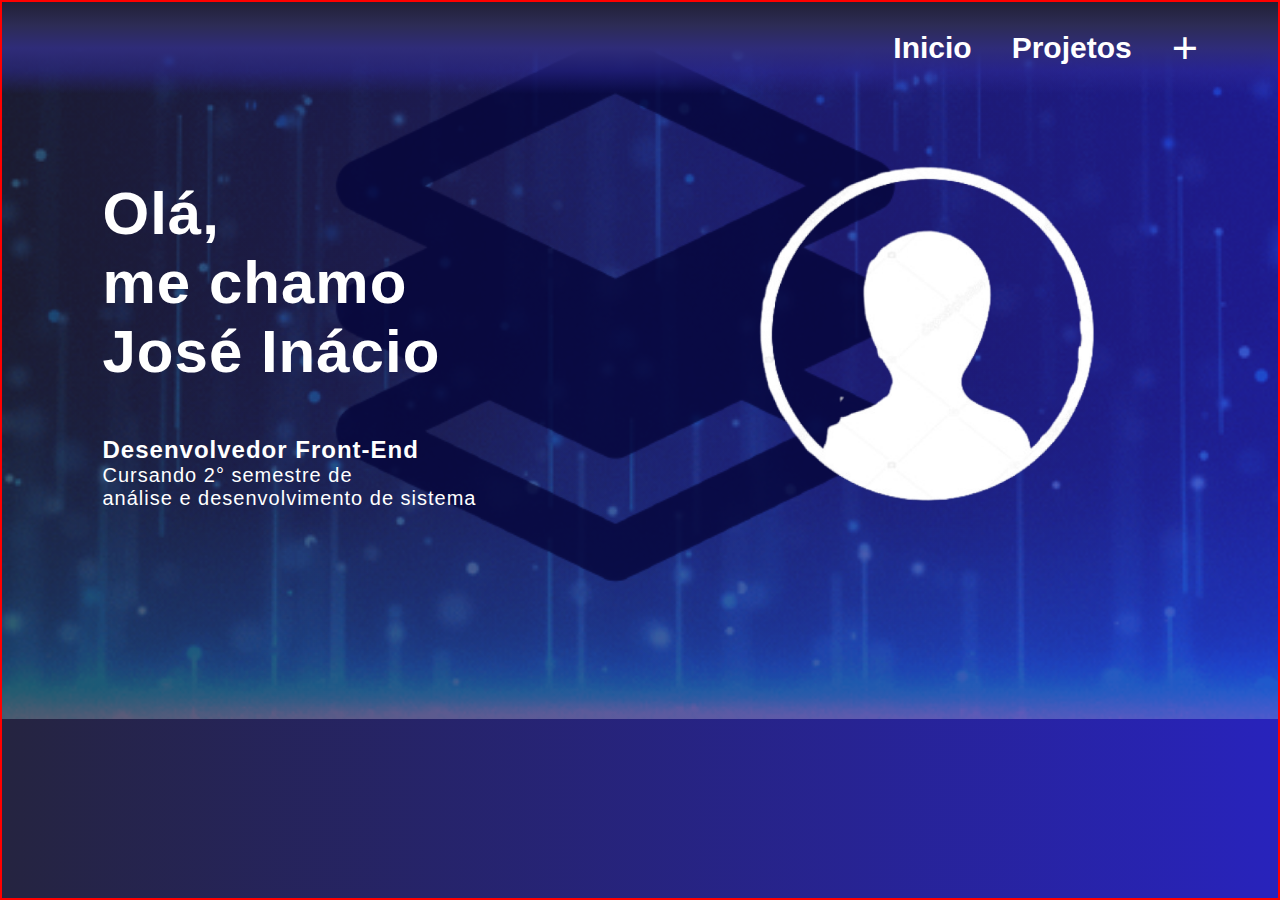
==== index.html @ 20c29354 "Header" ====
<!DOCTYPE html>
<html lang="en">
<head>
    <meta charset="UTF-8">
    <meta name="viewport" content="width=device-width, initial-scale=1.0">
    <title>José Inácio</title>
    <link rel="icon" type="image/x-icon" href="SRC/IMG/favicon.png">

    <link rel="stylesheet" href="SRC/CSS/reset.css">
    <link rel="stylesheet" href="SRC/CSS/inicio.css">
</head>
<body>
    <div class="fundo">
        <img class="img1" src="SRC/IMG/giphy1.gif">
        <img class="img2" src="SRC/IMG/bgBlue.png">
        
    </div>
    <header>
        <nav>
            <ul class="menu">
                <li><a href="#">Inicio</a></li>
                <li><a href="#">Projetos</a></li>
                <li><a href="#">+</a></li>
            </ul>
        </nav>
        <div class="intro">
            <div class="texto">
                <h1>Olá,<br>
                     me chamo José Inácio</h1>
                <h2>Desenvolvedor Front-End</h2>
                <p>Cursando 2° semestre de<br>
                     análise e desenvolvimento de sistema</p>
            </div>
            <div class="perfil">
                <img src="SRC/IMG/perfil1.png">
            </div>
        </div>
    </header>
    
</body>
</html>
---- SRC/CSS/inicio.css ----
/*barra de menu*/
nav{
    position: sticky;
    top: 0;
    background-image: linear-gradient(
        to bottom,
        #212036,
        #2d2c55,
        #2f2c79,
        rgba(48, 44, 155, 0.5),
        rgba(40, 35, 188, 0));
    display: flex;
    align-items: center;
    justify-content: end;
    padding: 20px 80px;
}
.menu{
    display: flex;
    align-items: center;
    justify-content: space-between;
    gap: 40px;
    font-size: 30px;
}
.menu li a{
    font-weight: 600;
}
.menu li:nth-child(3) a{
    font-size: 45px;
    font-weight: 500;
}

/* header */
header{
    border: 2px solid red;
    position: absolute;
    top: 0;
    height: 100vh;
    width: 100%;
}

.intro{
    display: flex;
    align-items: center;
    justify-content: space-around;
}

h1,h2,p{
    word-wrap: break-word;
    letter-spacing: 1px;
}
h1{
    width: 350px;
    font-size: 60px;
    margin-bottom: 50px;
}
p{
    font-size: 20px;
}

.perfil{
    height: 500px;
    aspect-ratio: 1;
}
.perfil img{
    width: 100%;
    height: auto;
}
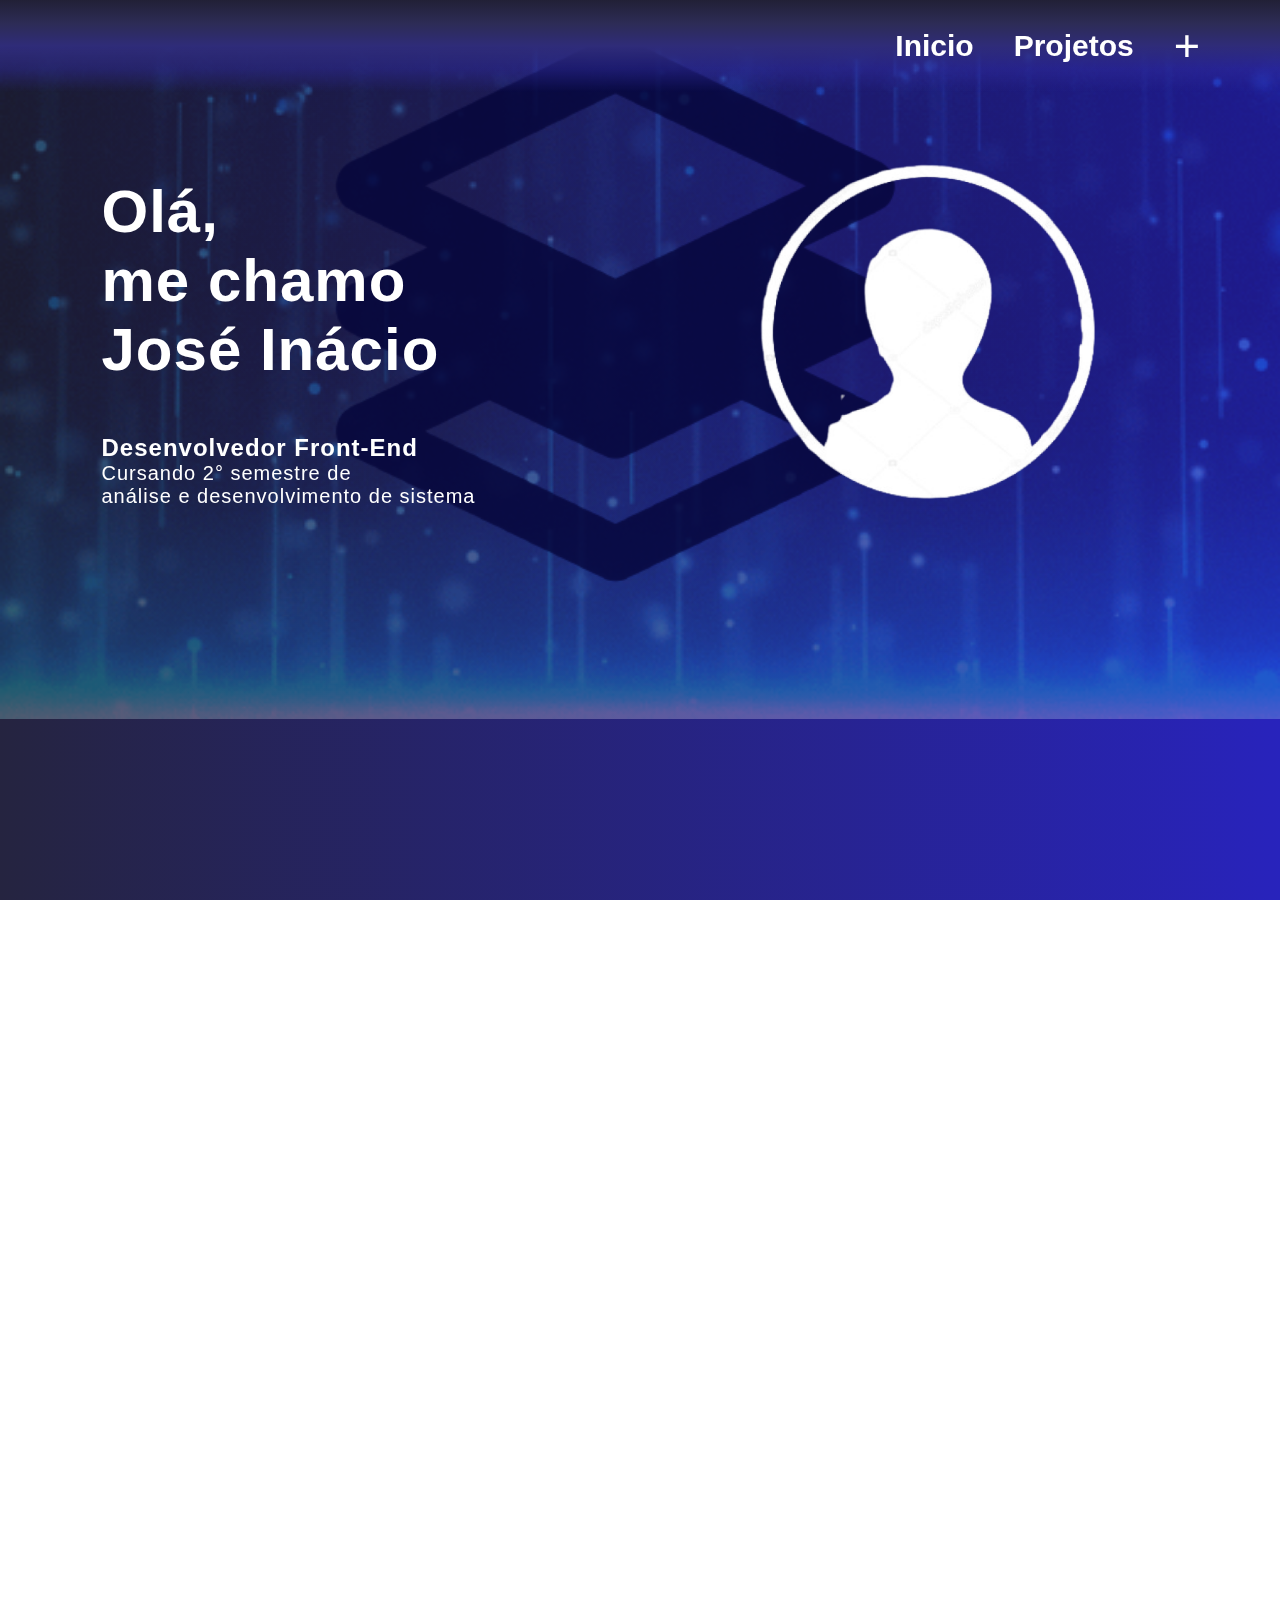
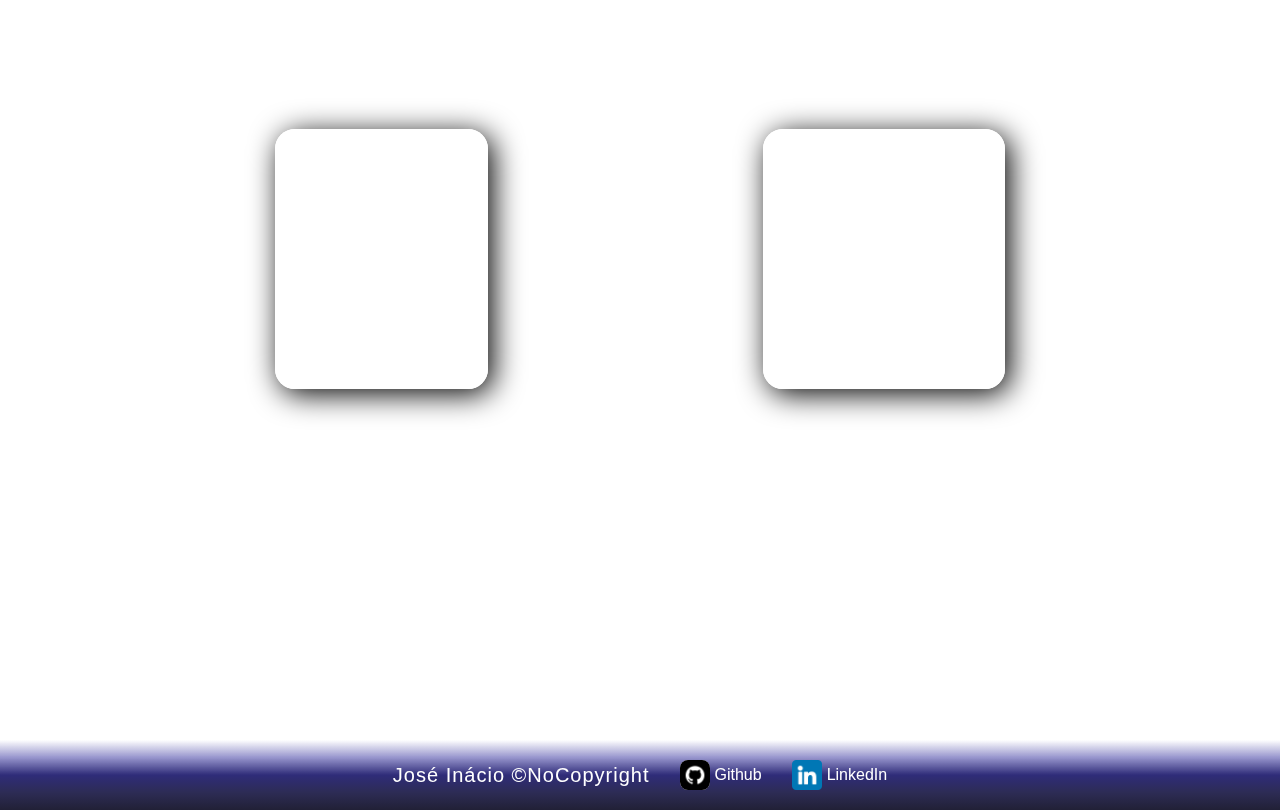
==== commit 36e8bd7d: "home" ====
--- a/index.html
+++ b/index.html
@@ -1,5 +1,5 @@
 <!DOCTYPE html>
-<html lang="en">
+<html lang="pt-br">
 <head>
     <meta charset="UTF-8">
     <meta name="viewport" content="width=device-width, initial-scale=1.0">
@@ -36,6 +36,52 @@
             </div>
         </div>
     </header>
-    
+    <main>
+
+        <section class="sobre">
+            <h2>Um pouco sobre...</h2>
+            <p>Me chamo José Inácio, atualmente estudante de análise e desenvolvimento de sistemas na instituição Faculdade-Senac, formado em informática e gestão profissional pela intituição IFP Taguatinga e até então desenvolvedor Front-end.<br><br>
+
+            Sou uma pessoa otimista e resiliente, gosto de aprender e desenvolver minhas habilidades projetando e concluindo desafios de forma que possa conhecer e descobrir coisas novas.</p>
+        </section>
+
+        <section class="comp">
+            <h2>Competências</h2>
+            <div class="skills">
+                <div class="hard">
+                    <h3>Hard Skills</h3>
+                    <ul>
+                        <li>Pacote Office</li>
+                        <li>informática</li>
+                        <li>HTML</li>
+                        <li>CSS</li>
+                        <li>Javascript</li>
+                        <li>PHP</li>
+                    </ul>
+                </div>
+
+                <div class="soft">
+                    <h3>Soft Skills</h3>
+                    <ul>
+                        <li>Aprendo Rápido</li>
+                        <li>Proativo</li>
+                        <li>Criativo</li>
+                        <li>Organizado</li>
+                    </ul>
+                </div>
+            </div>
+        </section>
+    </main>
+    <footer>
+        <p>José Inácio &copy;NoCopyright</p>
+        <a href="https://github.com/Jinacio23">
+            <img class="gbg" src="SRC/IMG/github.png" alt="Github">
+            <span>Github</span>
+        </a>
+        <a href="https://www.linkedin.com/in/jos%C3%A9-in%C3%A1cio-277a62264/">
+            <img src="SRC/IMG/linkedin.png" alt="LinkedIn">
+            <span>LinkedIn</span>
+        </a>       
+    </footer>
 </body>
 </html>--- a/SRC/CSS/inicio.css
+++ b/SRC/CSS/inicio.css
@@ -31,7 +31,7 @@
 
 /* header */
 header{
-    border: 2px solid red;
+    /* border: 2px solid red; */
     position: absolute;
     top: 0;
     height: 100vh;
@@ -65,3 +65,89 @@
     width: 100%;
     height: auto;
 }
+
+/* Sobre */
+.sobre{
+    height: 80vh;
+    width: 100%;
+    text-align: center;
+    padding: 70px 150px 80px;
+}
+.sobre h2{
+    margin-bottom: 75px;
+    font-size: 30px;
+}
+.sobre p{
+    font-size: 25px;
+}
+
+/* Competências */
+.comp{
+    text-align: center;
+    height: 80vh;
+}
+
+.comp h2{
+    margin-bottom: 75px;
+    font-size: 30px;
+    text-decoration: underline;
+}
+
+.skills{
+    display: flex;
+    align-items: flex-start;
+    justify-content: space-evenly;
+}
+.skills div{
+    border: 2px solid #fff;
+    border-radius: 20px;
+    box-shadow: 5px 5px 30px #000;
+    padding: 20px;
+    min-height: 260px;
+}
+
+.skills div h3{
+    text-align: center;
+    font-weight: 500;
+    letter-spacing: 1px;
+    margin-bottom: 20px;
+    font-size: 28px;
+}
+
+.skills div ul li{
+    text-align: start;
+    list-style: inside;
+    font-size: 23px;
+}
+
+/* Footer */
+footer{
+    background-image: linear-gradient(
+        to top,
+        #212036,
+        #2d2c55,
+        #2f2c79,
+        rgba(48, 44, 155, 0.5),
+        rgba(40, 35, 188, 0));
+    display: flex;
+    align-items: center;
+    justify-content: center;
+    gap: 30px;
+    padding: 20px;
+}
+footer a{
+    display: flex;
+    align-items: center;
+    gap: 5px;
+}
+footer a .gbg{
+    width: 30px;
+    height: 30px;
+    background-color: #fff;
+    border-radius: 8px;
+}
+
+footer a img{
+    width: 30px;
+    height: auto;
+}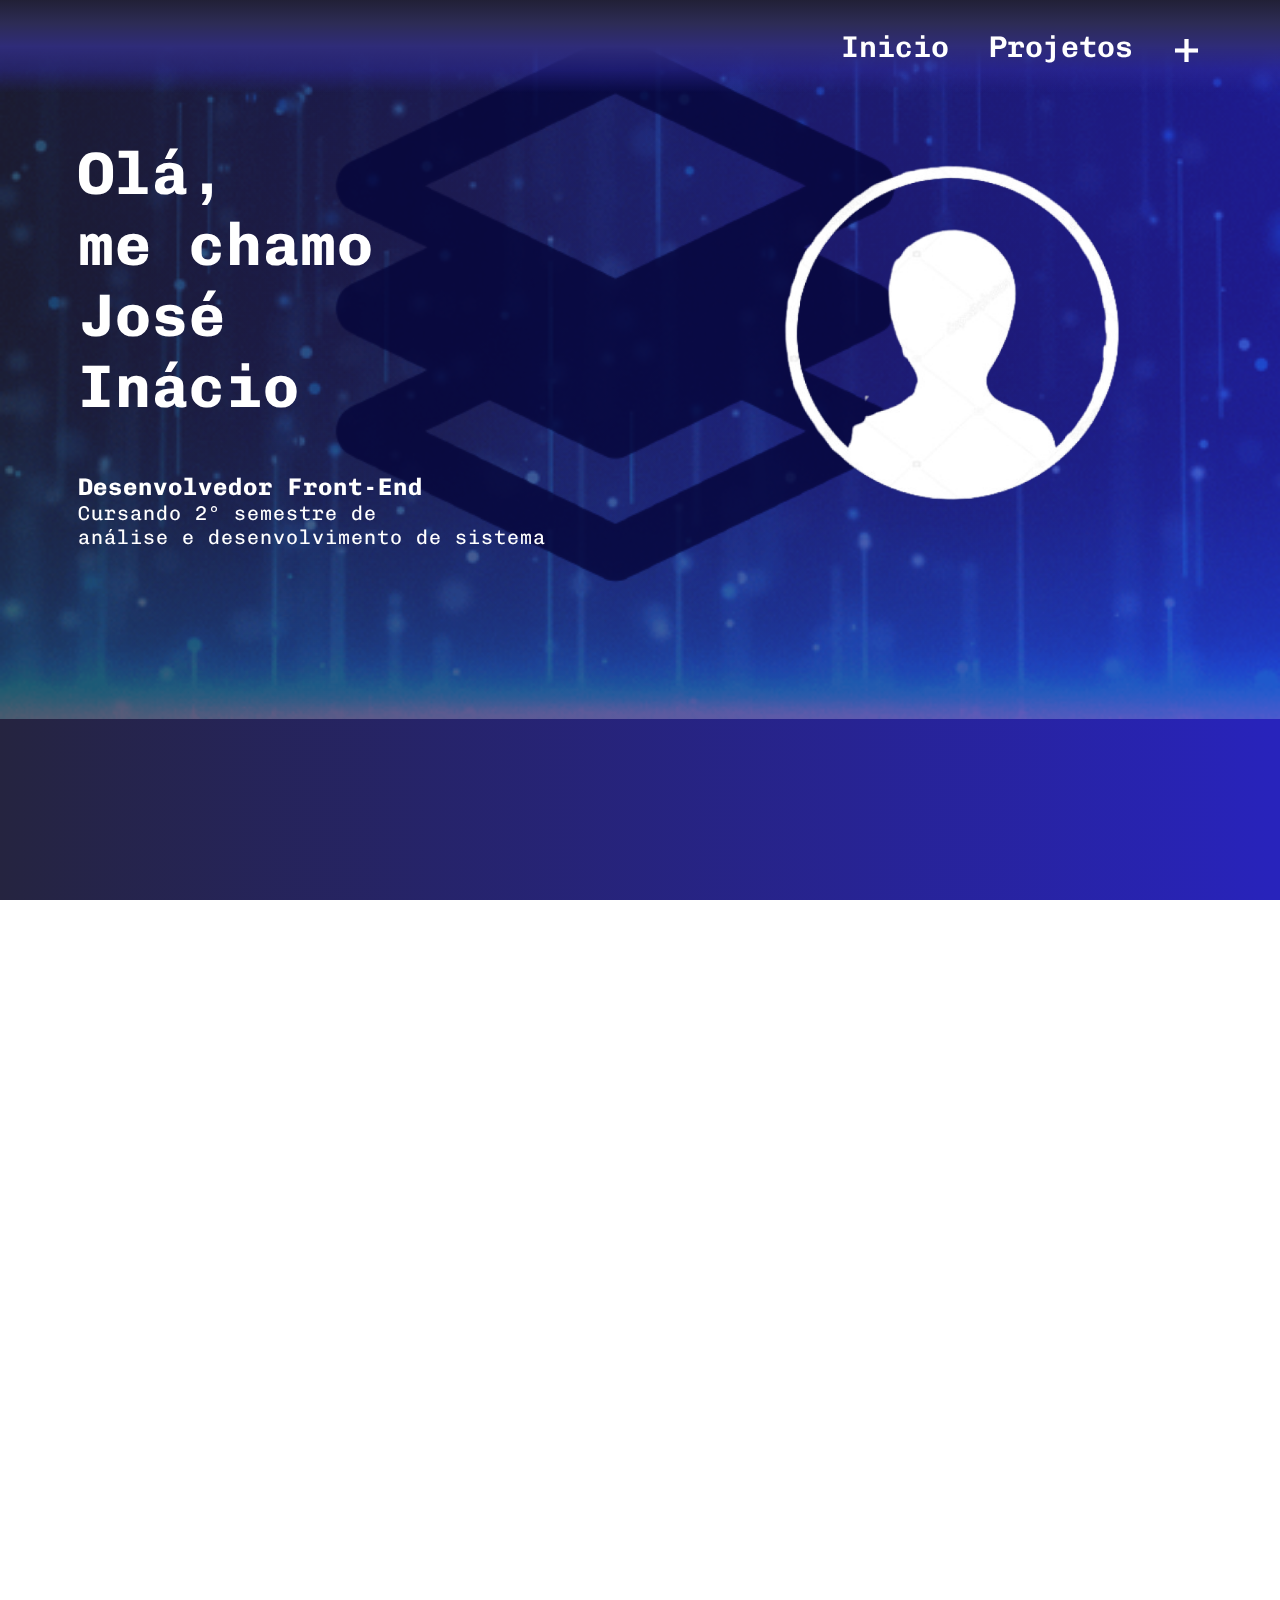
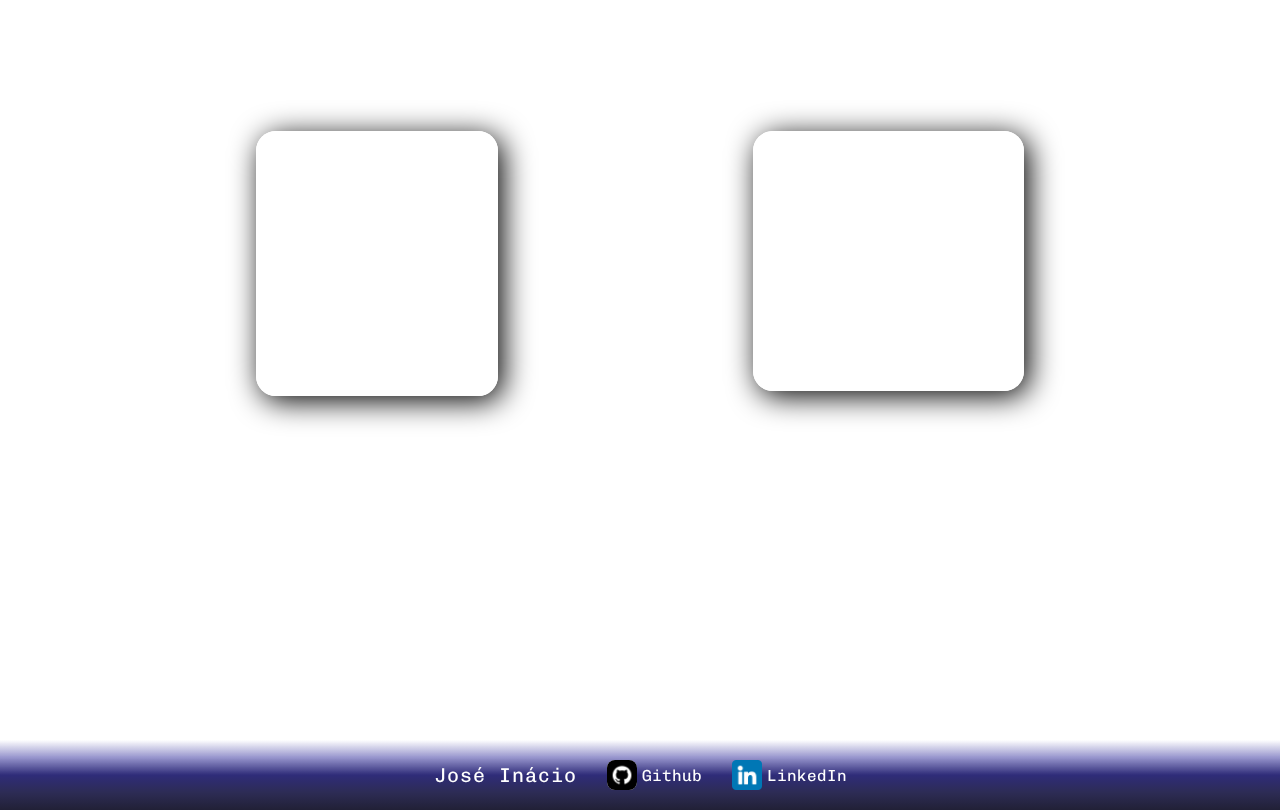
==== commit 8b93b415: "projetos" ====
--- a/index.html
+++ b/index.html
@@ -1,35 +1,43 @@
 <!DOCTYPE html>
 <html lang="pt-br">
+
 <head>
     <meta charset="UTF-8">
     <meta name="viewport" content="width=device-width, initial-scale=1.0">
     <title>José Inácio</title>
     <link rel="icon" type="image/x-icon" href="SRC/IMG/favicon.png">
 
+    <link rel="preconnect" href="https://fonts.googleapis.com">
+    <link rel="preconnect" href="https://fonts.gstatic.com" crossorigin>
+    <link href="https://fonts.googleapis.com/css2?family=Chivo+Mono:ital,wght@0,100..900;1,100..900&display=swap"
+    rel="stylesheet">
+
     <link rel="stylesheet" href="SRC/CSS/reset.css">
+    <link rel="stylesheet" href="SRC/CSS/menu.css">
     <link rel="stylesheet" href="SRC/CSS/inicio.css">
 </head>
+
 <body>
     <div class="fundo">
         <img class="img1" src="SRC/IMG/giphy1.gif">
         <img class="img2" src="SRC/IMG/bgBlue.png">
-        
+
     </div>
     <header>
         <nav>
             <ul class="menu">
-                <li><a href="#">Inicio</a></li>
-                <li><a href="#">Projetos</a></li>
-                <li><a href="#">+</a></li>
+                <li><a href="index.html">Inicio</a></li>
+                <li><a href="SRC/PAGES/projs.html">Projetos</a></li>
+                <li><a href="contatos.html">+</a></li>
             </ul>
         </nav>
         <div class="intro">
             <div class="texto">
                 <h1>Olá,<br>
-                     me chamo José Inácio</h1>
+                    me chamo José Inácio</h1>
                 <h2>Desenvolvedor Front-End</h2>
                 <p>Cursando 2° semestre de<br>
-                     análise e desenvolvimento de sistema</p>
+                    análise e desenvolvimento de sistema</p>
             </div>
             <div class="perfil">
                 <img src="SRC/IMG/perfil1.png">
@@ -40,9 +48,12 @@
 
         <section class="sobre">
             <h2>Um pouco sobre...</h2>
-            <p>Me chamo José Inácio, atualmente estudante de análise e desenvolvimento de sistemas na instituição Faculdade-Senac, formado em informática e gestão profissional pela intituição IFP Taguatinga e até então desenvolvedor Front-end.<br><br>
+            <p>Me chamo José Inácio, atualmente estudante de análise e desenvolvimento de sistemas na instituição
+                Faculdade-Senac, formado em informática e gestão profissional pela intituição IFP Taguatinga e até então
+                desenvolvedor Front-end.<br><br>
 
-            Sou uma pessoa otimista e resiliente, gosto de aprender e desenvolver minhas habilidades projetando e concluindo desafios de forma que possa conhecer e descobrir coisas novas.</p>
+                Sou uma pessoa otimista e resiliente, gosto de aprender e desenvolver minhas habilidades projetando e
+                concluindo desafios de forma que possa conhecer e descobrir coisas novas.</p>
         </section>
 
         <section class="comp">
@@ -73,7 +84,7 @@
         </section>
     </main>
     <footer>
-        <p>José Inácio &copy;NoCopyright</p>
+        <p>José Inácio</p>
         <a href="https://github.com/Jinacio23">
             <img class="gbg" src="SRC/IMG/github.png" alt="Github">
             <span>Github</span>
@@ -81,7 +92,8 @@
         <a href="https://www.linkedin.com/in/jos%C3%A9-in%C3%A1cio-277a62264/">
             <img src="SRC/IMG/linkedin.png" alt="LinkedIn">
             <span>LinkedIn</span>
-        </a>       
+        </a>
     </footer>
 </body>
+
 </html>--- a/SRC/CSS/menu.css
+++ b/SRC/CSS/menu.css
@@ -0,0 +1,37 @@
+nav{
+    position: sticky;
+    top: 0;
+    background-image: linear-gradient(
+        to bottom,
+        #212036,
+        #2d2c55,
+        #2f2c79,
+        rgba(48, 44, 155, 0.5),
+        rgba(40, 35, 188, 0));
+    display: flex;
+    align-items: center;
+    justify-content: end;
+    padding: 20px 80px;
+    
+}
+.menu{
+    display: flex;
+    align-items: center;
+    justify-content: space-between;
+    gap: 40px;
+    font-size: 30px;
+}
+.menu li a{
+    font-weight: 600;
+}
+.menu li:nth-child(3) a{
+    font-size: 45px;
+    font-weight: 500;
+}
+
+/* header / Barra de navegação*/
+.side{
+    position: absolute;
+    top: 0;
+    width: 100%;
+}--- a/SRC/CSS/inicio.css
+++ b/SRC/CSS/inicio.css
@@ -1,37 +1,10 @@
-/*barra de menu*/
-nav{
-    position: sticky;
-    top: 0;
-    background-image: linear-gradient(
-        to bottom,
-        #212036,
-        #2d2c55,
-        #2f2c79,
-        rgba(48, 44, 155, 0.5),
-        rgba(40, 35, 188, 0));
-    display: flex;
-    align-items: center;
-    justify-content: end;
-    padding: 20px 80px;
-}
-.menu{
-    display: flex;
-    align-items: center;
-    justify-content: space-between;
-    gap: 40px;
-    font-size: 30px;
-}
-.menu li a{
-    font-weight: 600;
-}
-.menu li:nth-child(3) a{
-    font-size: 45px;
-    font-weight: 500;
+/* background */
+.fundo{
+    height: 100%;
 }
 
 /* header */
 header{
-    /* border: 2px solid red; */
     position: absolute;
     top: 0;
     height: 100vh;
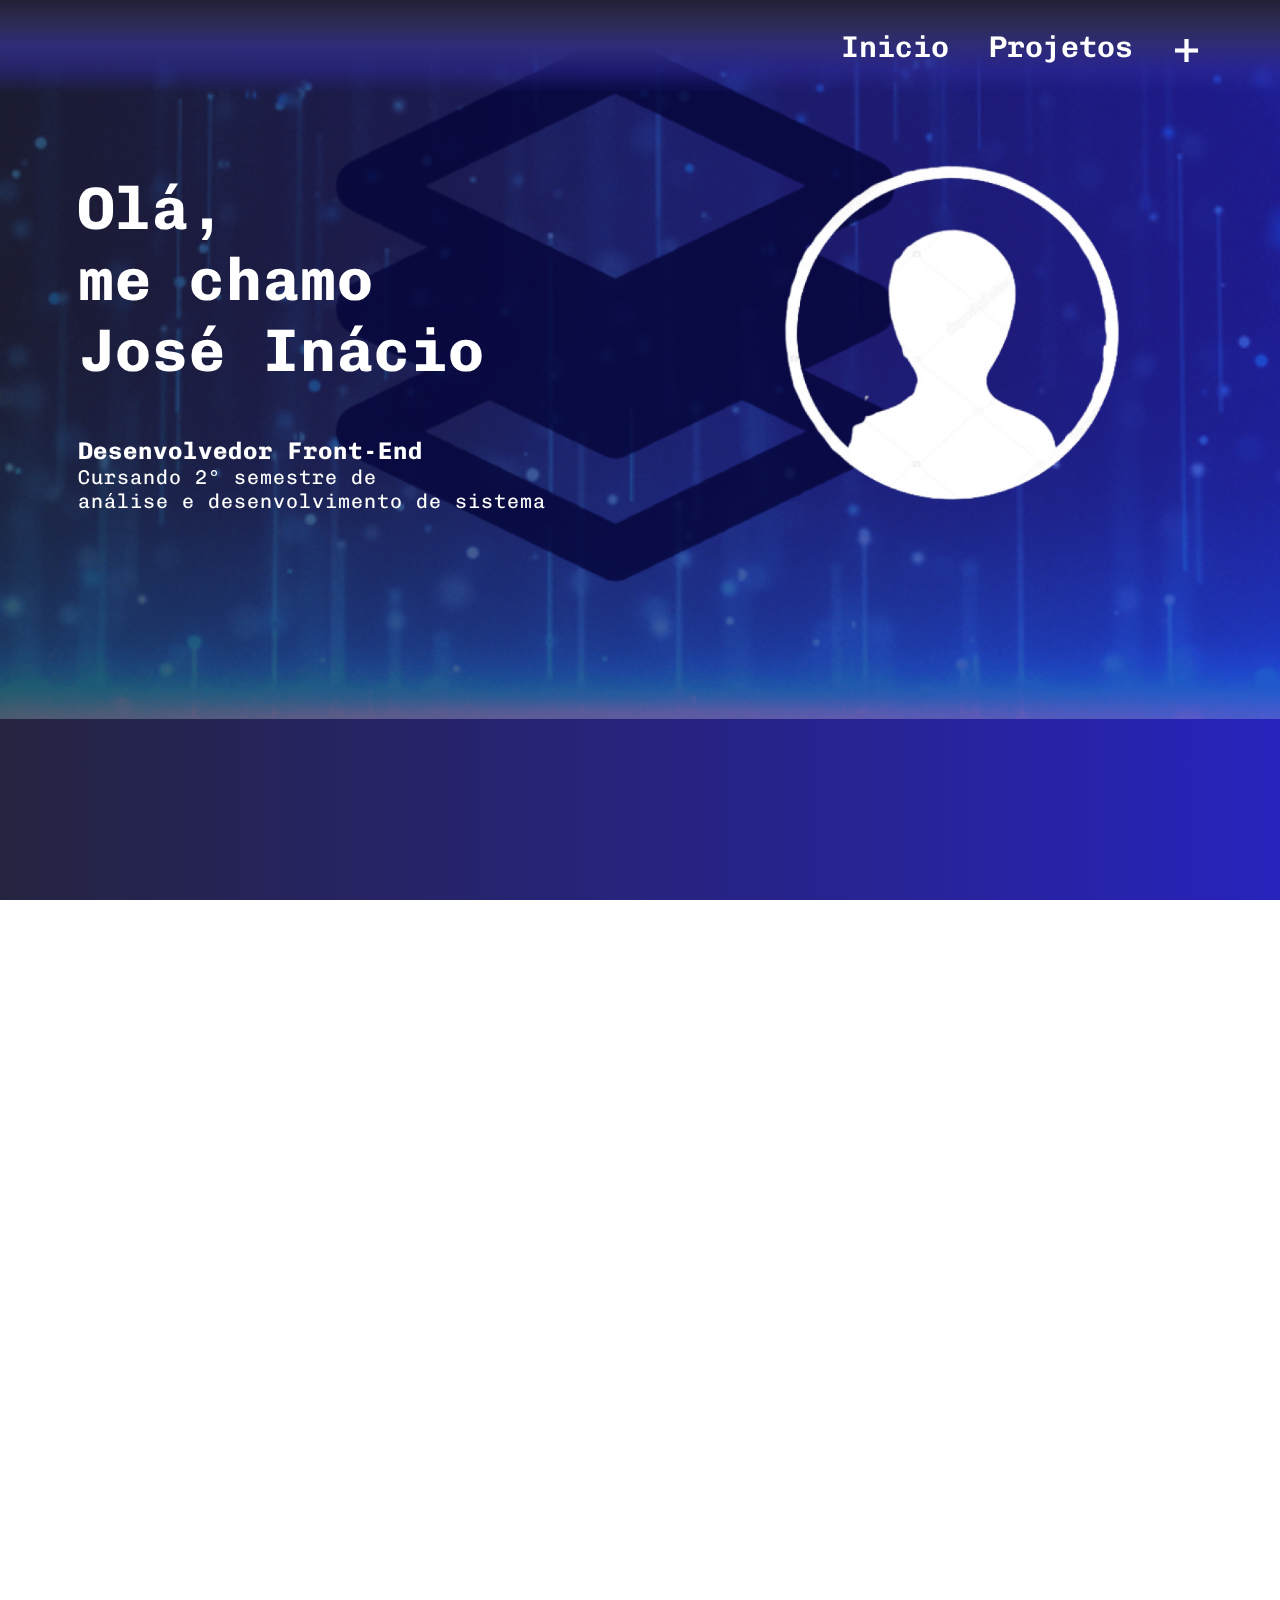
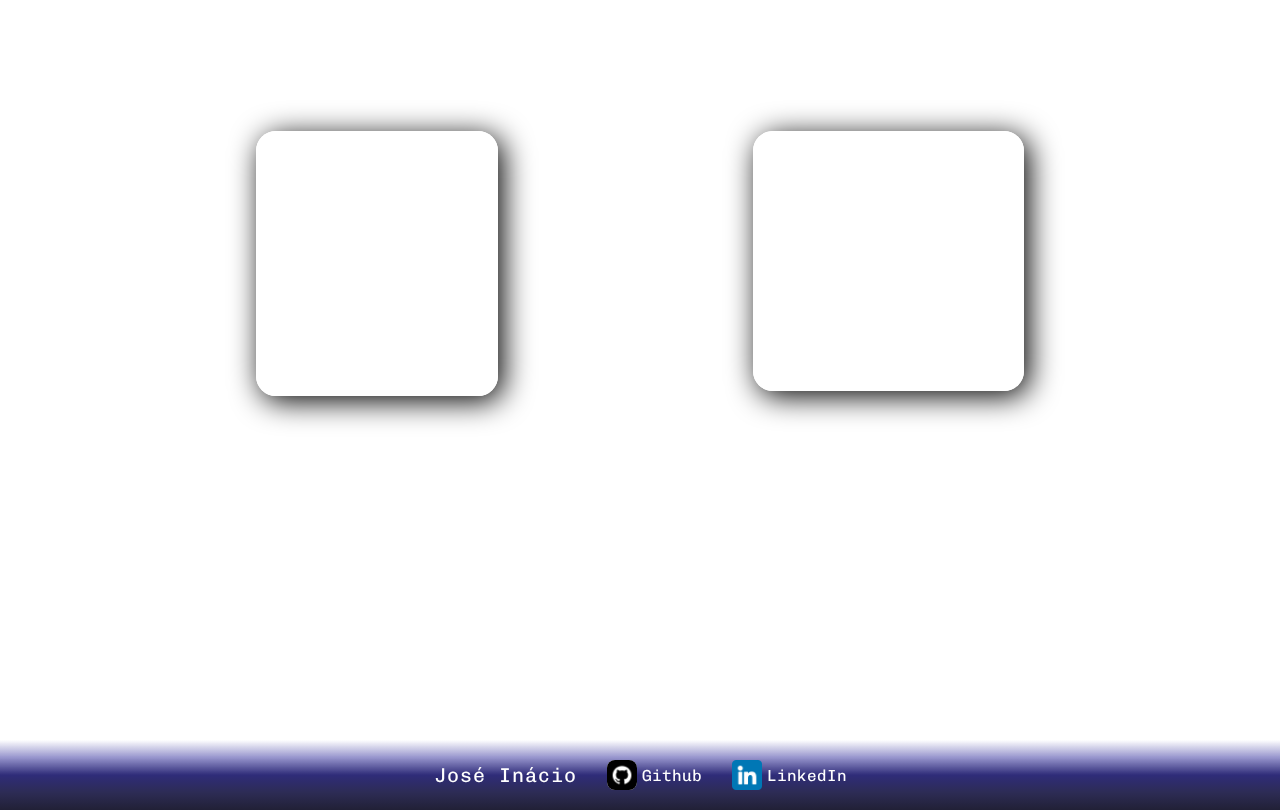
==== commit 2cff1a4f: "contato" ====
--- a/index.html
+++ b/index.html
@@ -15,6 +15,7 @@
     <link rel="stylesheet" href="SRC/CSS/reset.css">
     <link rel="stylesheet" href="SRC/CSS/menu.css">
     <link rel="stylesheet" href="SRC/CSS/inicio.css">
+    <link rel="stylesheet" href="SRC/CSS/footer.css">
 </head>
 
 <body>
--- a/SRC/CSS/inicio.css
+++ b/SRC/CSS/inicio.css
@@ -22,7 +22,7 @@
     letter-spacing: 1px;
 }
 h1{
-    width: 350px;
+    width: 410px;
     font-size: 60px;
     margin-bottom: 50px;
 }
@@ -91,36 +91,4 @@
     text-align: start;
     list-style: inside;
     font-size: 23px;
-}
-
-/* Footer */
-footer{
-    background-image: linear-gradient(
-        to top,
-        #212036,
-        #2d2c55,
-        #2f2c79,
-        rgba(48, 44, 155, 0.5),
-        rgba(40, 35, 188, 0));
-    display: flex;
-    align-items: center;
-    justify-content: center;
-    gap: 30px;
-    padding: 20px;
-}
-footer a{
-    display: flex;
-    align-items: center;
-    gap: 5px;
-}
-footer a .gbg{
-    width: 30px;
-    height: 30px;
-    background-color: #fff;
-    border-radius: 8px;
-}
-
-footer a img{
-    width: 30px;
-    height: auto;
 }--- a/SRC/CSS/footer.css
+++ b/SRC/CSS/footer.css
@@ -0,0 +1,31 @@
+/* Footer */
+footer{
+    background-image: linear-gradient(
+        to top,
+        #212036,
+        #2d2c55,
+        #2f2c79,
+        rgba(48, 44, 155, 0.5),
+        rgba(40, 35, 188, 0));
+    display: flex;
+    align-items: center;
+    justify-content: center;
+    gap: 30px;
+    padding: 20px;
+}
+footer a{
+    display: flex;
+    align-items: center;
+    gap: 5px;
+}
+footer a .gbg{
+    width: 30px;
+    height: 30px;
+    background-color: #fff;
+    border-radius: 8px;
+}
+
+footer a img{
+    width: 30px;
+    height: auto;
+}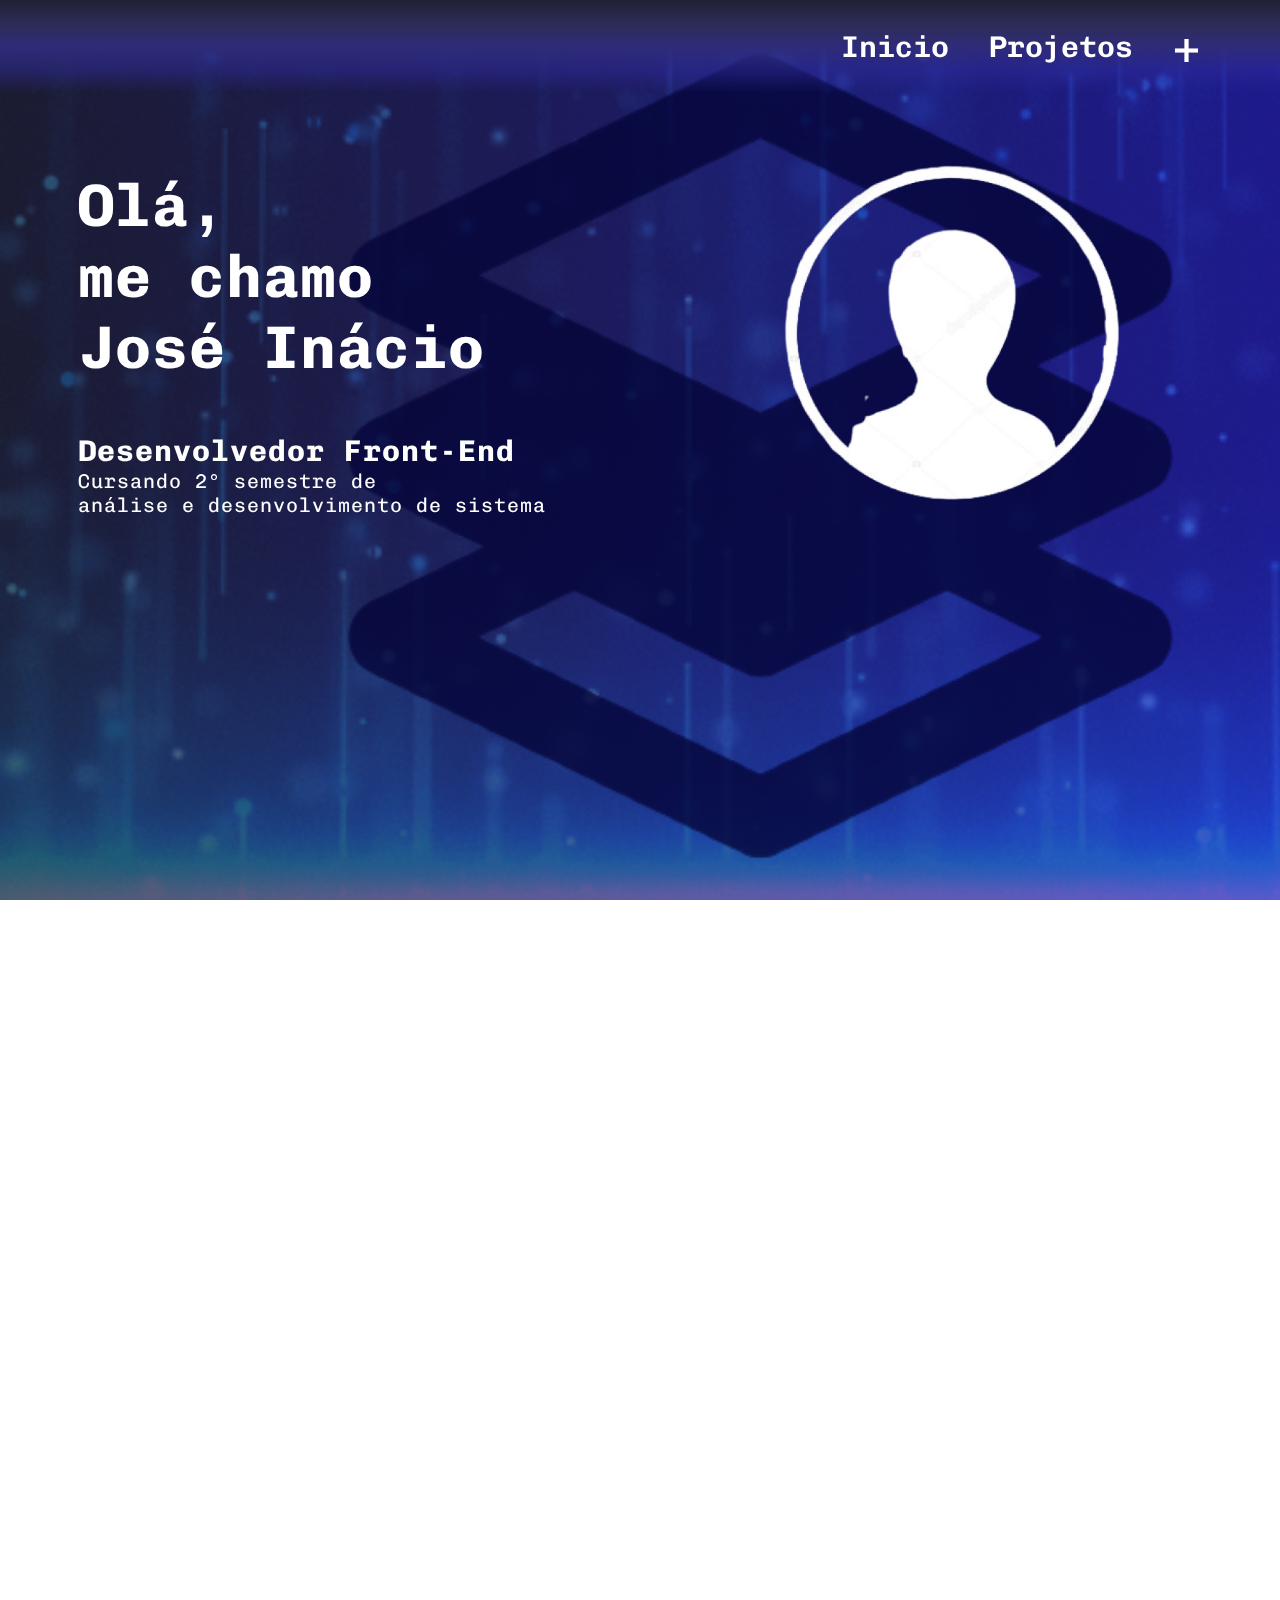
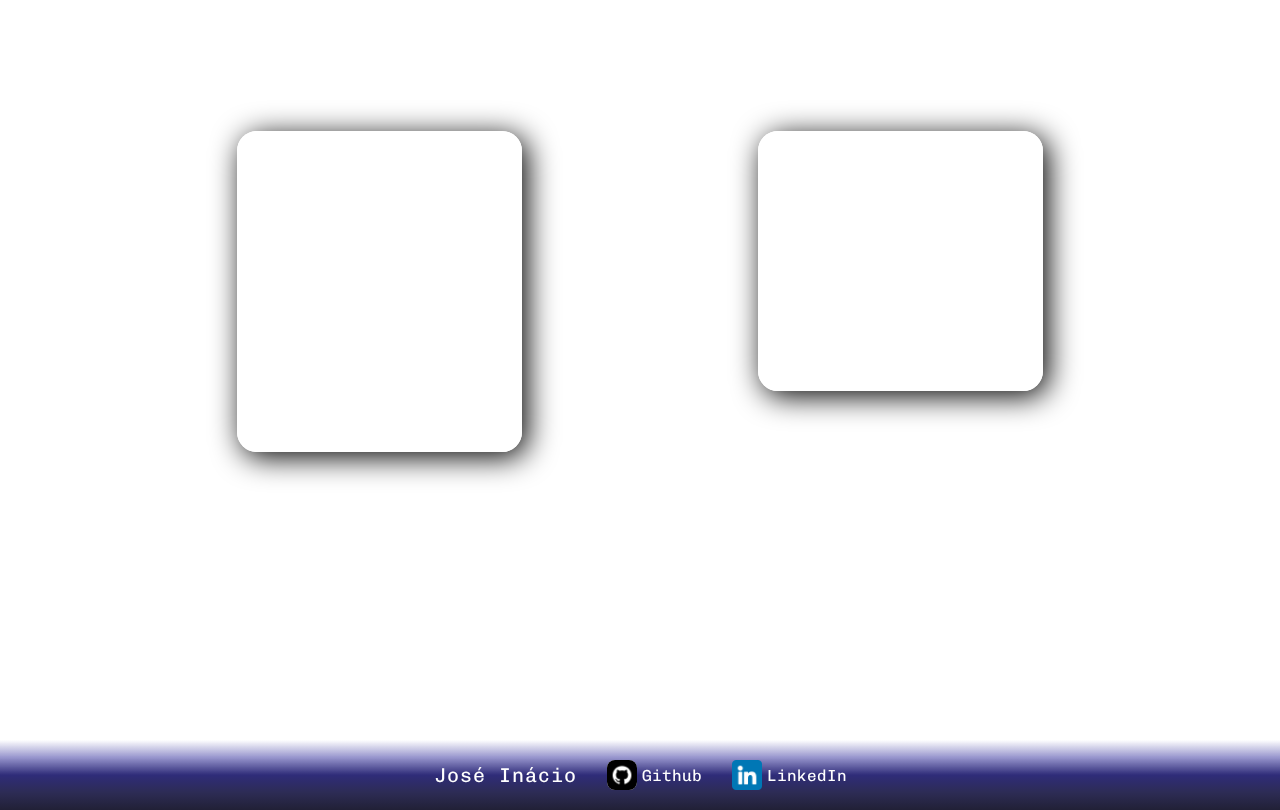
==== commit 19185b10: "ajusteRespons" ====
--- a/index.html
+++ b/index.html
@@ -16,6 +16,7 @@
     <link rel="stylesheet" href="SRC/CSS/menu.css">
     <link rel="stylesheet" href="SRC/CSS/inicio.css">
     <link rel="stylesheet" href="SRC/CSS/footer.css">
+    <link rel="stylesheet" href="SRC/CSS/responsivo.css">
 </head>
 
 <body>
@@ -29,7 +30,7 @@
             <ul class="menu">
                 <li><a href="index.html">Inicio</a></li>
                 <li><a href="SRC/PAGES/projs.html">Projetos</a></li>
-                <li><a href="contatos.html">+</a></li>
+                <li><a href="SRC/PAGES/contatos.html">+</a></li>
             </ul>
         </nav>
         <div class="intro">
@@ -69,6 +70,8 @@
                         <li>CSS</li>
                         <li>Javascript</li>
                         <li>PHP</li>
+                        <li>phpMyAdmin</li>
+                        <li>Banco de dados</li>
                     </ul>
                 </div>
 
@@ -79,6 +82,7 @@
                         <li>Proativo</li>
                         <li>Criativo</li>
                         <li>Organizado</li>
+                        <li>Resiliente</li>
                     </ul>
                 </div>
             </div>
--- a/SRC/CSS/menu.css
+++ b/SRC/CSS/menu.css
@@ -23,6 +23,7 @@
 }
 .menu li a{
     font-weight: 600;
+    font-size: clamp(1.4rem, 2.2vw + 1rem, 3rem);
 }
 .menu li:nth-child(3) a{
     font-size: 45px;
--- a/SRC/CSS/inicio.css
+++ b/SRC/CSS/inicio.css
@@ -23,11 +23,14 @@
 }
 h1{
     width: 410px;
-    font-size: 60px;
+    font-size: clamp(4.5rem, 4vw + 1rem, 6rem);
     margin-bottom: 50px;
 }
+.texto h2{
+    font-size: clamp(3rem, 2vw + 1rem, 2.8rem);
+}
 p{
-    font-size: 20px;
+    font-size: clamp(1.9rem, 1.47vw + 1rem, 2rem);
 }
 
 .perfil{
@@ -48,10 +51,11 @@
 }
 .sobre h2{
     margin-bottom: 75px;
-    font-size: 30px;
+    font-size: clamp(3rem, 2vw + 1rem, 2.8rem);
 }
 .sobre p{
-    font-size: 25px;
+    font-size: clamp(2rem, 1.47vw + 1rem, 2.5rem);
+    line-height: 35px;
 }
 
 /* Competências */
@@ -62,8 +66,7 @@
 
 .comp h2{
     margin-bottom: 75px;
-    font-size: 30px;
-    text-decoration: underline;
+    font-size: clamp(3rem, 2vw + 1rem, 3rem);
 }
 
 .skills{
@@ -84,11 +87,12 @@
     font-weight: 500;
     letter-spacing: 1px;
     margin-bottom: 20px;
-    font-size: 28px;
+    font-size: clamp(2.6rem, 2.05vw + 1rem, 2.8rem);
 }
 
 .skills div ul li{
     text-align: start;
     list-style: inside;
-    font-size: 23px;
+    font-size: clamp(2rem, 1.69vw + 1rem, 2.3rem);
+    letter-spacing: 1px;
 }--- a/SRC/CSS/footer.css
+++ b/SRC/CSS/footer.css
@@ -13,6 +13,11 @@
     gap: 30px;
     padding: 20px;
 }
+
+footer p{
+    font-size: clamp(1.9rem, 1.47vw + 1rem, 2rem);
+}
+
 footer a{
     display: flex;
     align-items: center;
@@ -28,4 +33,8 @@
 footer a img{
     width: 30px;
     height: auto;
+}
+
+footer a span{
+    font-size: clamp(1rem, 1.18vw + 1rem, 1.6rem);
 }--- a/SRC/CSS/responsivo.css
+++ b/SRC/CSS/responsivo.css
@@ -0,0 +1,44 @@
+@media (max-width: 1920px) {}
+
+@media (max-width: 1200px) {
+    .descricao{
+        width: 24em;
+    }
+}
+
+@media (max-width: 1024px) {
+
+    .fundo .img2 {
+        left: calc(100vw - 83%); 
+    }
+
+    .descricao{
+        width: 25em;
+        font-size: 1.4rem;
+    }
+    .links-e-techs{
+        align-items: start;
+        flex-direction: column;
+        gap: 4px;
+        margin-bottom: 18px;
+    }
+}
+
+@media (max-width: 768px) {
+    .fundo .img2 {
+        left: calc(100vw - 77%); 
+    }
+    /* mudar anim projetos */
+}
+
+@media (max-width: 480px) {
+    .fundo .img2 {
+        left: calc(100vw - 72%); 
+    }
+}
+
+@media (max-width: 380px) {
+    .fundo .img2 {
+        left: calc(100vw - 90%); 
+    }
+}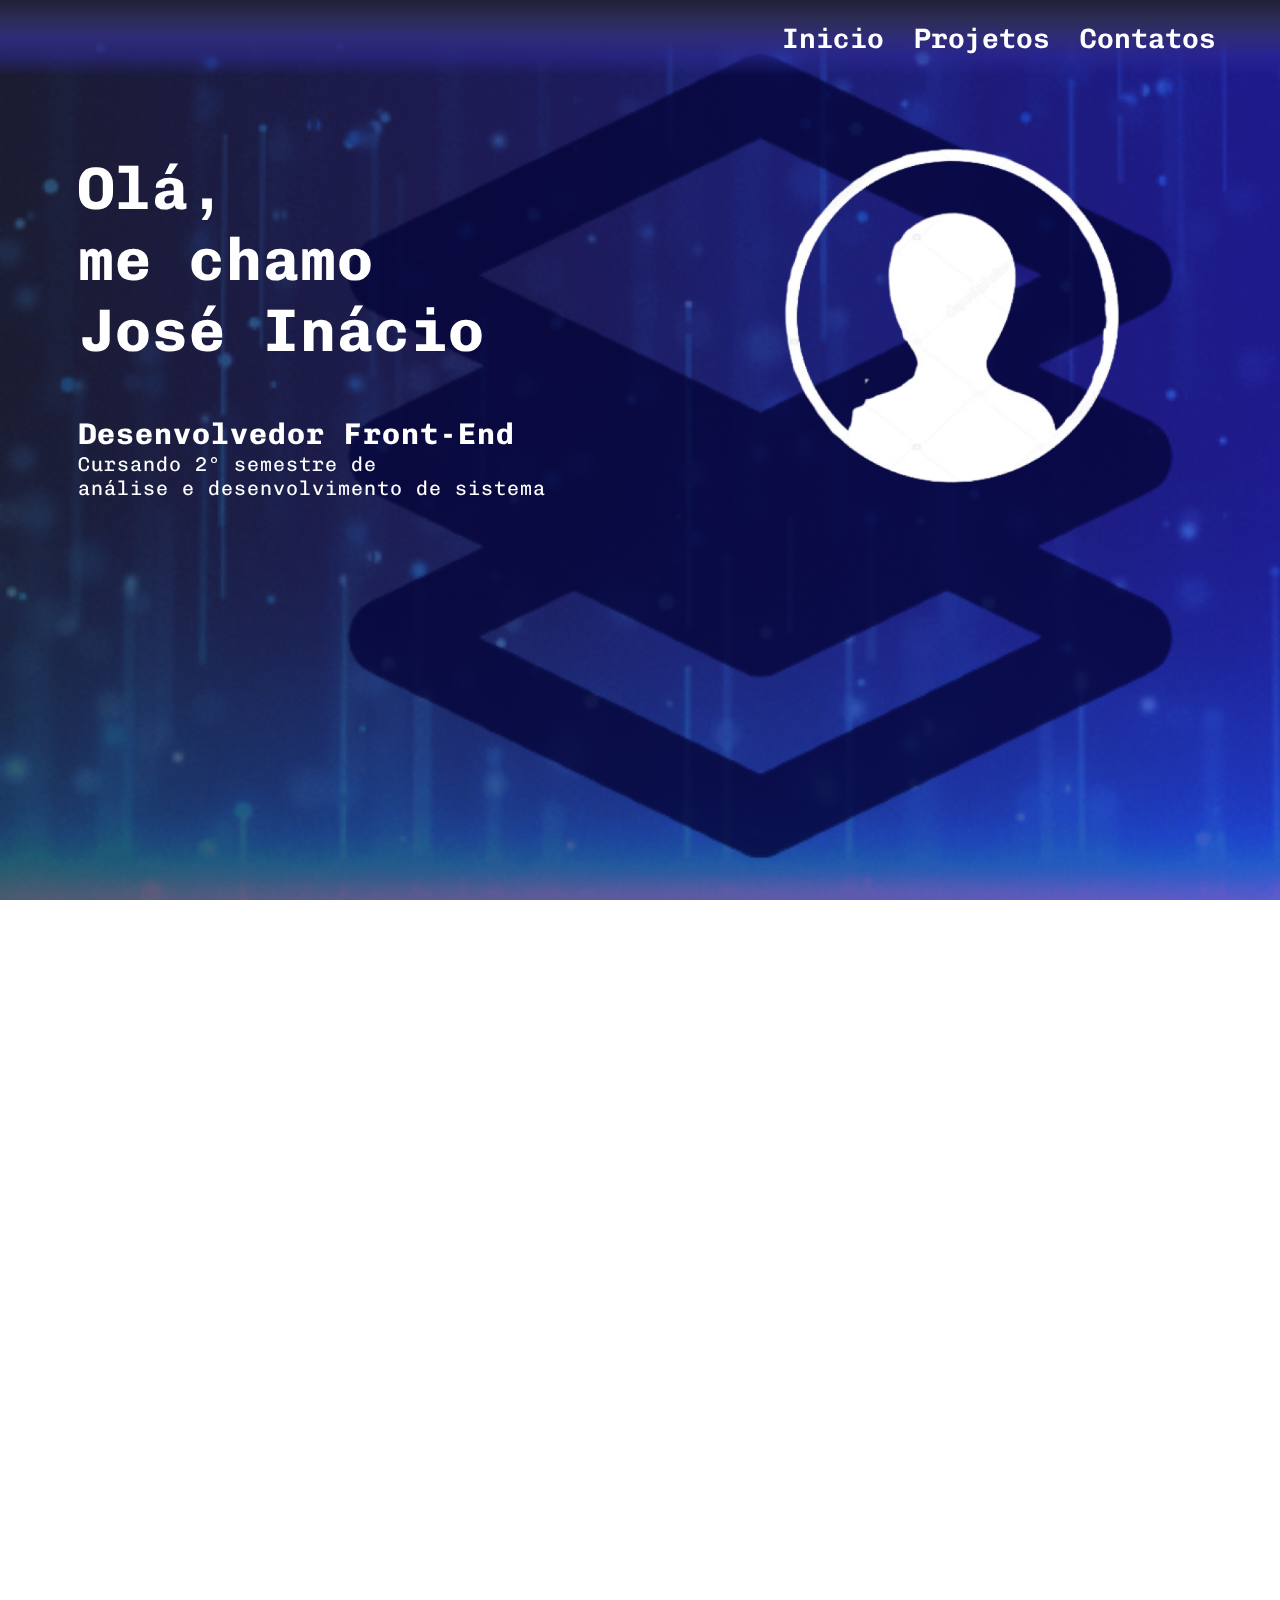
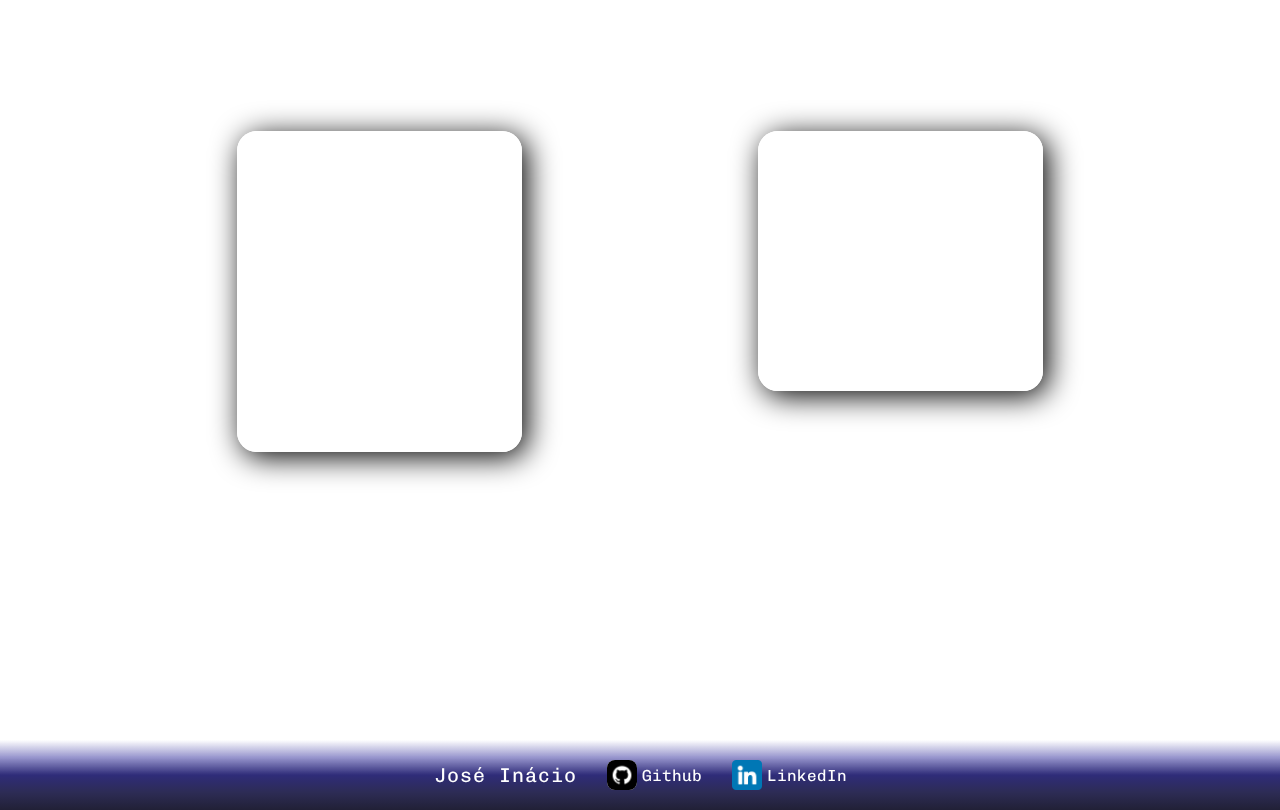
==== commit b926c4f3: "responsiveBar" ====
--- a/index.html
+++ b/index.html
@@ -17,6 +17,9 @@
     <link rel="stylesheet" href="SRC/CSS/inicio.css">
     <link rel="stylesheet" href="SRC/CSS/footer.css">
     <link rel="stylesheet" href="SRC/CSS/responsivo.css">
+    <link rel="stylesheet" href="SRC/CSS/btnMenuBar.css">
+
+    <script src="./SRC/JS/menuMobile.js" defer></script>
 </head>
 
 <body>
@@ -27,10 +30,12 @@
     </div>
     <header>
         <nav>
+            <input class="checkbox" type="checkbox" id="btn">
+            <label class="btnButton" for="btn" onclick="showMenu()"></label>
             <ul class="menu">
                 <li><a href="index.html">Inicio</a></li>
                 <li><a href="SRC/PAGES/projs.html">Projetos</a></li>
-                <li><a href="SRC/PAGES/contatos.html">+</a></li>
+                <li><a href="SRC/PAGES/contatos.html">Contatos</a></li>
             </ul>
         </nav>
         <div class="intro">
--- a/SRC/CSS/menu.css
+++ b/SRC/CSS/menu.css
@@ -11,24 +11,43 @@
     display: flex;
     align-items: center;
     justify-content: end;
-    padding: 20px 80px;
-    
+    padding: 20px 5%;
+    width: 100%;
+    height: min(12vh, 76px);
 }
 .menu{
     display: flex;
     align-items: center;
     justify-content: space-between;
-    gap: 40px;
+    gap: 1em;
     font-size: 30px;
 }
 .menu li a{
     font-weight: 600;
-    font-size: clamp(1.4rem, 2.2vw + 1rem, 3rem);
+    font-size: clamp(2.8rem, 1.4vw + 1rem, 3rem);
+    position: relative;
 }
-.menu li:nth-child(3) a{
-    font-size: 45px;
-    font-weight: 500;
+
+
+.menu li a::before{
+    content: "";
+    height: 4px;
+    background-color: #fff;
+    border-radius: 20px;
+    position: absolute;
+    bottom: 0;
+    width: 0%;
+    left: 50%;
+    transition: .5s;
 }
+
+ .menu li a:hover::before{
+    content: "";
+    width: 100%;
+    left: 0;
+} 
+
+
 
 /* header / Barra de navegação*/
 .side{
--- a/SRC/CSS/responsivo.css
+++ b/SRC/CSS/responsivo.css
@@ -13,7 +13,7 @@
     }
 
     .descricao{
-        width: 25em;
+        width: 22.5em;
         font-size: 1.4rem;
     }
     .links-e-techs{
@@ -35,10 +35,69 @@
     .fundo .img2 {
         left: calc(100vw - 72%); 
     }
+
+    .btnButton{
+        display: block !important;
+    }   
+    .menu{
+        background-color: #040833;
+        position: absolute;
+        top: 0;
+        right: 0;
+        height: 35vh;
+        width: 0vw;
+        flex-direction: column;
+        justify-content: end;
+        align-items: end;
+        gap: .3em;
+        padding-bottom: 0.6em;
+        z-index: -2;
+        overflow: hidden;
+        animation: .4s ease-in forwards;
+    }
+    .menu li a{
+       padding-right: 0.8em
+    }
+
+
 }
 
 @media (max-width: 380px) {
     .fundo .img2 {
         left: calc(100vw - 90%); 
     }
+}
+
+/* Keyframes */
+
+@keyframes showMenu{
+    0%{
+        width: 0vw;
+        height: 20vh;
+        opacity: .5;
+        border-bottom-left-radius: 100%;
+        
+    }
+    100%{
+        width: 100vw;
+        height: 35vh;
+        opacity: 1;
+        border-bottom-left-radius: 0%;
+        
+    }
+}
+
+@keyframes hiddenMenu{
+    0%{
+        width: 100vw;
+        opacity: 1;
+        border-bottom-left-radius: 0%;
+        height: 35vh;
+    }
+    100%{
+        width: 0vw;
+        opacity: 0;
+        border-bottom-left-radius: 100%;
+        height: 20vh;
+    }
 }--- a/SRC/CSS/btnMenuBar.css
+++ b/SRC/CSS/btnMenuBar.css
@@ -0,0 +1,100 @@
+.checkbox{
+    position: absolute;
+    left: 0;
+    top: 0;
+    opacity: 0;
+}
+
+.btnButton{
+    display: none;
+    position: relative;
+    /* border: 2px solid yellow; */
+    height: 45px;
+    aspect-ratio: 1;
+}
+
+.btnButton::before{
+    content: "";
+    position: absolute;
+    background-color: #fff;
+    width: 100%;
+    height: 6px;
+    border-radius: 10px;
+    top: 30%;
+    z-index: -1;
+}
+.btnButton::after{
+    content: "";
+    position: absolute;
+    background-color: #fff;
+    width: 60%;
+    height: 6px;
+    border-radius: 10px;
+    top: 60%;
+    right: 0;
+    z-index: -1;
+}
+
+.checkbox:checked + .btnButton::before{
+    animation: buttonOn1 .8s ease forwards;
+}
+.checkbox:checked + .btnButton::after{
+    animation: buttonOn2 .8s ease forwards;
+}
+
+.checkbox:not(:checked) + .btnButton::before{
+    animation: buttonOff1 .8s ease forwards;
+}
+.checkbox:not(:checked) + .btnButton::after{
+    animation: buttonOff2 .8s ease forwards;
+}
+
+
+
+/* Keyframes */
+
+@keyframes buttonOn1{
+    0%{
+        top: 30%;
+        transform: rotate(0deg);
+    } 
+    100%{
+        top: 50%;
+        transform: rotate(-45deg);
+    }
+}
+@keyframes buttonOn2{
+    0%{
+        top: 60%;
+        transform: rotate(0deg);
+        width: 60%;
+    } 
+    100%{
+        top: 50%;
+        transform: rotate(45deg);
+        width: 100%;
+    }
+}
+
+@keyframes buttonOff1{
+    0%{
+        top: 50%;
+        transform: rotate(-45deg);
+    } 
+    100%{
+        top: 30%;
+        transform: rotate(0deg);
+    }
+}
+@keyframes buttonOff2{
+    0%{
+        top: 50%;
+        transform: rotate(45deg);     
+        width: 100%;
+    } 
+    100%{
+        top: 60%;
+        transform: rotate(0deg);
+        width: 60%;
+    }
+}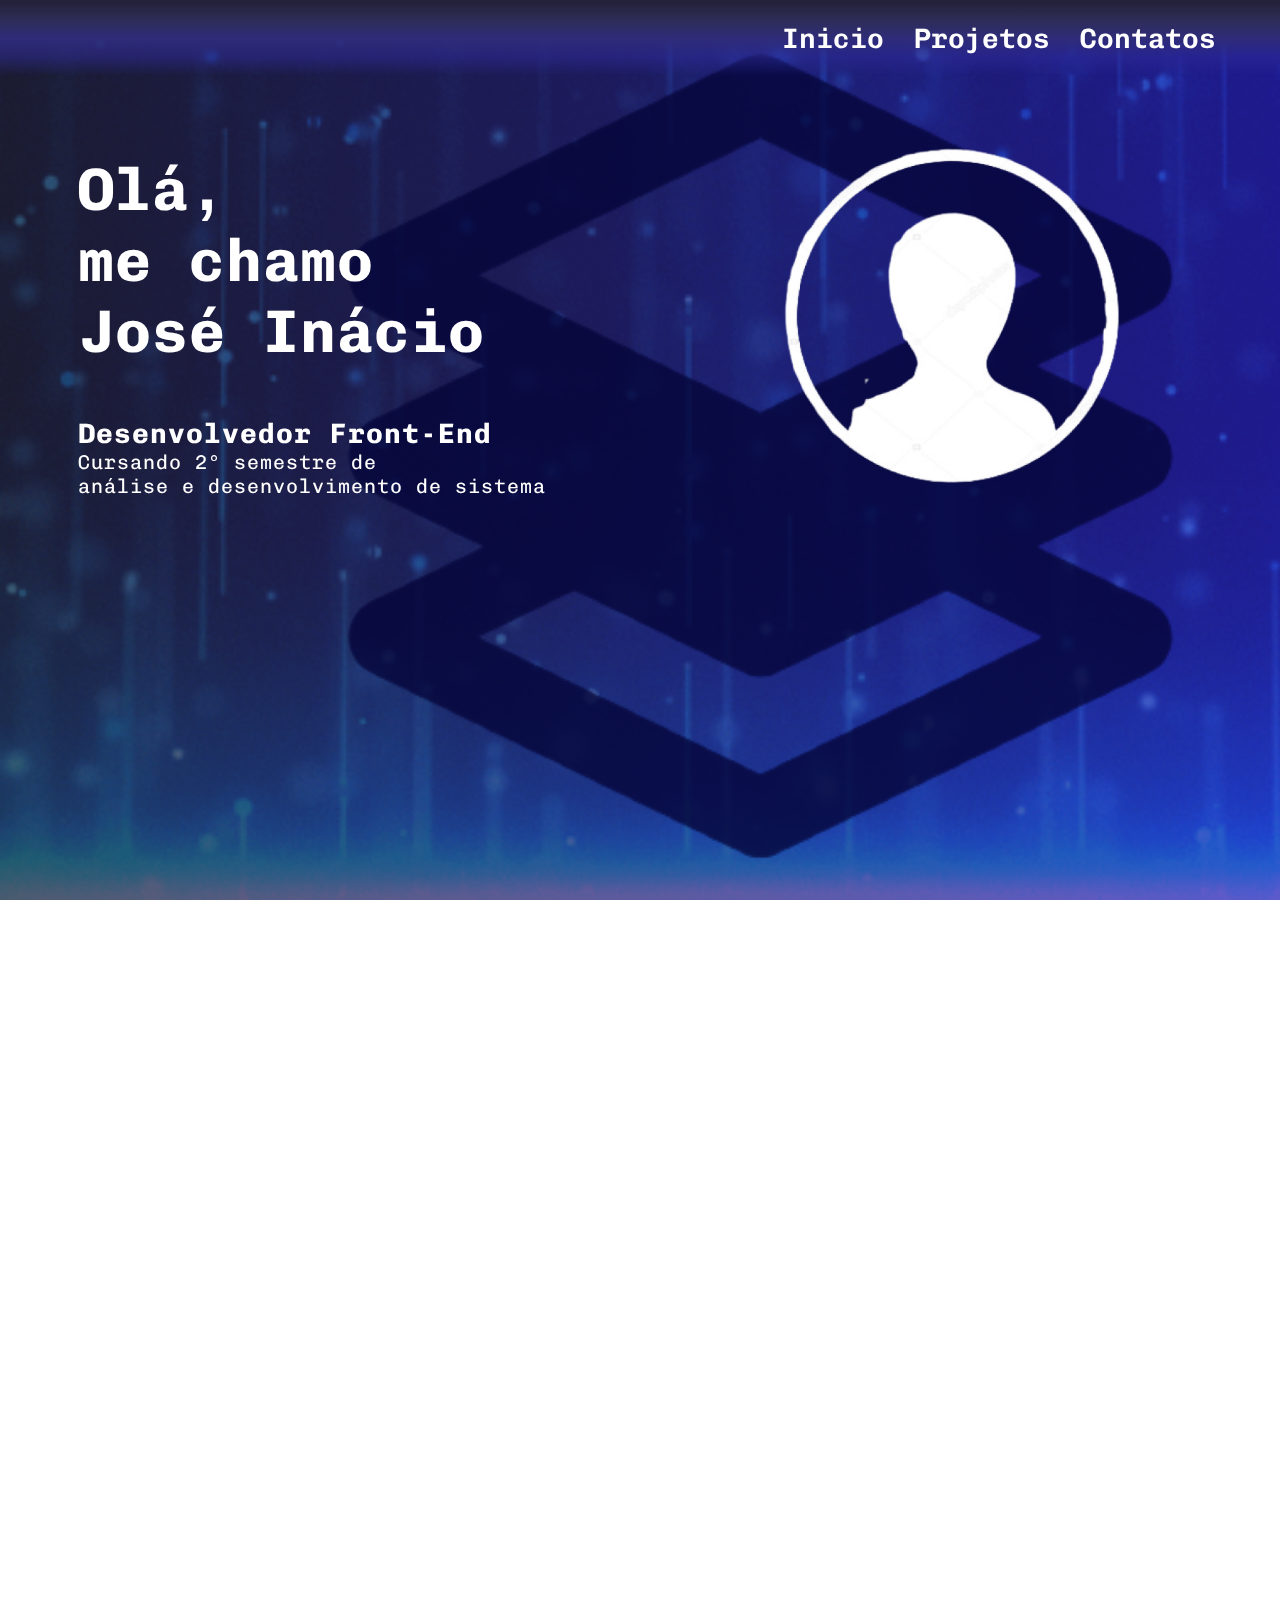
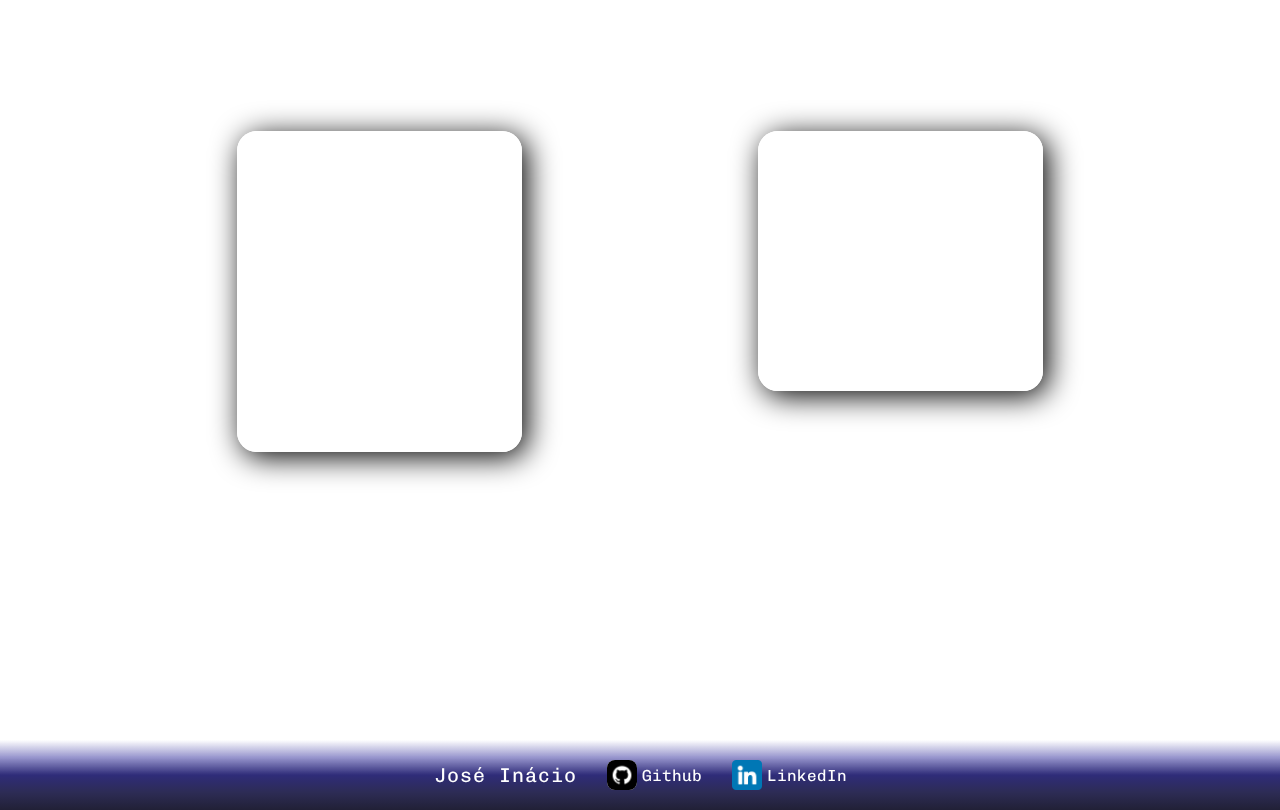
==== commit 0c97d8bf: "responsiveInit" ====
--- a/index.html
+++ b/index.html
@@ -51,7 +51,7 @@
             </div>
         </div>
     </header>
-    <main>
+    <main class="initMain">
 
         <section class="sobre">
             <h2>Um pouco sobre...</h2>
--- a/SRC/CSS/menu.css
+++ b/SRC/CSS/menu.css
@@ -24,7 +24,7 @@
 }
 .menu li a{
     font-weight: 600;
-    font-size: clamp(2.8rem, 1.4vw + 1rem, 3rem);
+    font-size: clamp(2.2rem, 1.4vw + 1rem, 3rem);
     position: relative;
 }
 
--- a/SRC/CSS/inicio.css
+++ b/SRC/CSS/inicio.css
@@ -23,18 +23,18 @@
 }
 h1{
     width: 410px;
-    font-size: clamp(4.5rem, 4vw + 1rem, 6rem);
+    font-size: clamp(2.6rem, 4vw + 1rem, 6rem);
     margin-bottom: 50px;
 }
 .texto h2{
-    font-size: clamp(3rem, 2vw + 1rem, 2.8rem);
+    font-size: clamp(2.05rem, 2vw + 1rem, 2.8rem);
 }
 p{
-    font-size: clamp(1.9rem, 1.47vw + 1rem, 2rem);
+    font-size: clamp(0.5rem, 1.47vw + 1rem, 2rem);
 }
 
 .perfil{
-    height: 500px;
+    height: min(80vw, 500px);
     aspect-ratio: 1;
 }
 .perfil img{
@@ -47,14 +47,14 @@
     height: 80vh;
     width: 100%;
     text-align: center;
-    padding: 70px 150px 80px;
+    padding: 70px clamp(5vw, 10.981vw, 11vw) 80px;
 }
 .sobre h2{
     margin-bottom: 75px;
-    font-size: clamp(3rem, 2vw + 1rem, 2.8rem);
+    font-size: clamp(2rem, 2vw + 1rem, 2.8rem);
 }
 .sobre p{
-    font-size: clamp(2rem, 1.47vw + 1rem, 2.5rem);
+    font-size: clamp(0.5rem, 1.47vw + 1rem, 2.5rem);
     line-height: 35px;
 }
 
@@ -66,7 +66,7 @@
 
 .comp h2{
     margin-bottom: 75px;
-    font-size: clamp(3rem, 2vw + 1rem, 3rem);
+    font-size: clamp(2rem, 2vw + 1rem, 3rem);
 }
 
 .skills{
@@ -87,12 +87,12 @@
     font-weight: 500;
     letter-spacing: 1px;
     margin-bottom: 20px;
-    font-size: clamp(2.6rem, 2.05vw + 1rem, 2.8rem);
+    font-size: clamp(1.8rem, 2.05vw + 1rem, 2.8rem);
 }
 
 .skills div ul li{
     text-align: start;
     list-style: inside;
-    font-size: clamp(2rem, 1.69vw + 1rem, 2.3rem);
+    font-size: clamp(1rem, 1.69vw + 1rem, 2.3rem);
     letter-spacing: 1px;
 }--- a/SRC/CSS/responsivo.css
+++ b/SRC/CSS/responsivo.css
@@ -1,12 +1,17 @@
-@media (max-width: 1920px) {}
+@media (max-width: 1920px) {
+    /*inicio*/
+
+}
 
 @media (max-width: 1200px) {
+    /*inicio*/
     .descricao{
         width: 24em;
     }
 }
 
 @media (max-width: 1024px) {
+    /*inicio*/
 
     .fundo .img2 {
         left: calc(100vw - 83%); 
@@ -25,15 +30,59 @@
 }
 
 @media (max-width: 768px) {
+    /*inicio*/
     .fundo .img2 {
-        left: calc(100vw - 77%); 
+        left: calc(100vw - 94vw); /*97%*/
+    }
+
+    .intro{
+        flex-direction: column-reverse;
+    }
+    .intro .texto{
+        display: flex;
+        flex-direction: column;
+        align-items: center;
+        gap: 20px;
+    }
+    h1{
+        margin-bottom: 40px;
+    }
+    h1,h2,p{
+        text-align: center;
+    }
+
+    .initMain{
+        margin-top: 30vw;
+    }
+    .comp{
+        margin-top: 40vw;
+    }
+
+    footer{
+        margin-top: 35vw;
     }
     /* mudar anim projetos */
 }
 
+@media (max-width: 650px) {
+    /*inicio*/
+    .skills{
+        flex-direction: column;
+        align-items: center;
+        gap: 20px;
+    }
+    .skills > div{
+        width: 80%;
+    }
+    .skills > div h3{
+        text-align: start;
+    }
+}
+
 @media (max-width: 480px) {
+    /*inicio*/
     .fundo .img2 {
-        left: calc(100vw - 72%); 
+        left: calc(100vw - 121vw); /*127%*/
     }
 
     .btnButton{
@@ -59,12 +108,31 @@
        padding-right: 0.8em
     }
 
+    h1{
+        max-width: 80%;
+    }
+    .intro .texto{
+        max-width: 80%;
+    }
+    
+    .sobre p{
+        line-height: 25px;
+    }
 
 }
 
 @media (max-width: 380px) {
+    /*inicio*/
     .fundo .img2 {
-        left: calc(100vw - 90%); 
+        left: calc(100vw - 142vw); /*148%*/
+    }
+
+    .sobre p{
+        line-height: 23px;
+    }
+
+    .comp{
+        margin-top: 65vw;
     }
 }
 
